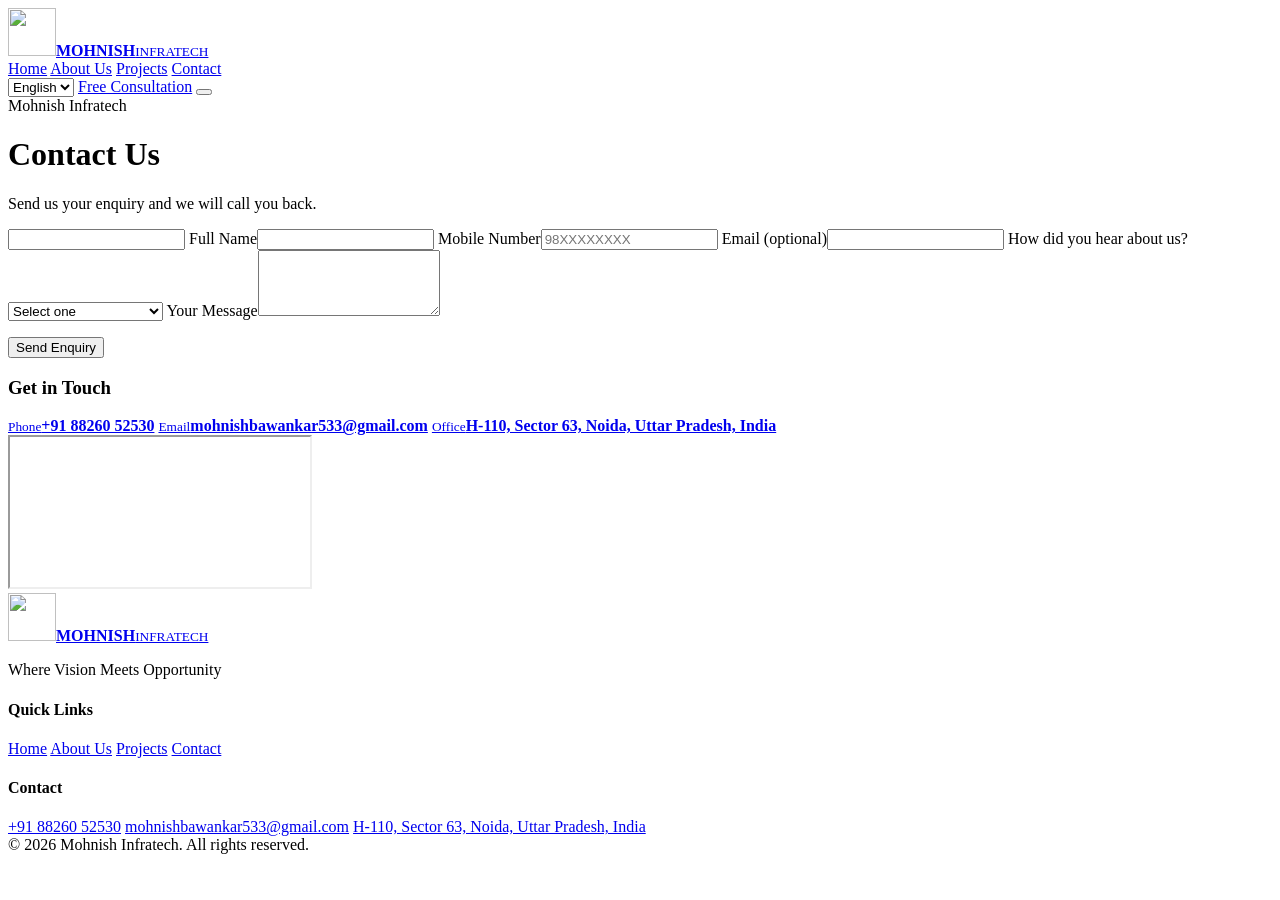
==== contact.html @ 9cff396b "Add files via upload" ====
<!doctype html>
<html lang="en">
<head>
<meta charset="utf-8">
<meta name="viewport" content="width=device-width,initial-scale=1">
<title>Contact Us | Mohnish Infratech</title>
<meta name="description" content="Contact Mohnish Infratech, H-110 Sector 63 Noida. Call, WhatsApp or send an enquiry.">
<meta name="theme-color" content="#060b19">
<meta property="og:title" content="Contact Us | Mohnish Infratech">
<meta property="og:description" content="Contact Mohnish Infratech, H-110 Sector 63 Noida. Call, WhatsApp or send an enquiry.">
<meta property="og:image" content="images/banner.jpg">
<meta property="og:type" content="website">
<link rel="icon" type="image/png" href="images/favicon.png">
<link rel="preconnect" href="https://fonts.googleapis.com">
<link rel="preconnect" href="https://fonts.gstatic.com" crossorigin>
<link href="https://fonts.googleapis.com/css2?family=Cormorant+Garamond:wght@600;700&family=Montserrat:wght@400;600;700&family=Noto+Sans+Devanagari:wght@400;600;700&family=Noto+Sans+Gujarati:wght@400;600;700&family=Noto+Sans+Gurmukhi:wght@400;600;700&display=swap" rel="stylesheet">
<link rel="stylesheet" href="assets/style.css">
</head>
<body data-page="contact">
<header class="site-header">
  <div class="wrap bar">
    <a class="brand" href="index.html" aria-label="Mohnish Infratech"><img src="images/logo-round.png" width="48" height="48" alt=""><span class="brand-t"><b>MOHNISH</b><small>INFRATECH</small></span></a>
    <nav id="nav" class="nav">
      <a href="index.html" data-i18n="nav_home">Home</a>
      <a href="about.html" data-i18n="nav_about">About Us</a>
      <a href="projects.html" data-i18n="nav_projects">Projects</a>
      <a href="contact.html" class=active data-i18n="nav_contact">Contact</a>
    </nav>
    <div class="tools">
      <select id="lang" aria-label="Language"><option value="en">English</option><option value="hi">हिन्दी</option><option value="gu">ગુજરાતી</option><option value="pa">ਪੰਜਾਬੀ</option></select>
      <a class="btn btn-sm" href="contact.html" data-i18n="cta_free">Free Consultation</a>
      <button id="burger" class="burger" aria-label="Menu" aria-expanded="false"><span></span><span></span><span></span></button>
    </div>
  </div>
</header>
<main>
<div class="banner"><div class="wrap"><span class="kicker">Mohnish Infratech</span><h1 class="gold-text" data-i18n="contact_title">Contact Us</h1><p data-i18n="contact_sub">Send us your enquiry and we will call you back.</p></div></div>
<section>
  <div class="wrap contact-grid">
    <div class="card">
      <span id="projPill" class="proj-pill"></span>
      <form id="contactForm" class="form" novalidate>
        <input type="hidden" name="type" value="contact">
        <input type="text" name="website" class="hp" tabindex="-1" autocomplete="off" aria-hidden="true">
        <label for="cname"><span data-i18n="f_name">Full Name</span><input id="cname" type="text" name="name" required maxlength="80" autocomplete="name"></label>
        <label for="cphone"><span data-i18n="f_phone">Mobile Number</span><input id="cphone" type="tel" name="phone" required inputmode="tel" maxlength="20" autocomplete="tel" placeholder="98XXXXXXXX"></label>
        <label for="cemail"><span data-i18n="f_email">Email (optional)</span><input id="cemail" type="email" name="email" maxlength="120" autocomplete="email"></label>
        <label for="csource"><span data-i18n="f_source">How did you hear about us?</span><select id="csource" name="source" required>
  <option value="" data-i18n="f_select">Select one</option>
  <option value="Google Search" data-i18n="src_google">Google Search</option>
  <option value="Facebook" data-i18n="src_facebook">Facebook</option>
  <option value="Instagram" data-i18n="src_instagram">Instagram</option>
  <option value="YouTube" data-i18n="src_youtube">YouTube</option>
  <option value="WhatsApp" data-i18n="src_whatsapp">WhatsApp</option>
  <option value="Friend / Relative" data-i18n="src_friend">Friend / Relative</option>
  <option value="Hoarding / Newspaper" data-i18n="src_ad">Hoarding / Newspaper</option>
  <option value="Other" data-i18n="src_other">Other</option>
</select></label>
        <label for="cmsg"><span data-i18n="f_msg">Your Message</span><textarea id="cmsg" name="message" rows="4" maxlength="1500"></textarea></label>
        <p class="msg" role="alert"></p>
        <button class="btn btn-block" type="submit" data-i18n="f_send">Send Enquiry</button>
        <a class="btn btn-wa btn-block wa-fallback" hidden target="_blank" rel="noopener" href="#" data-i18n="btn_msg_wa">Message on WhatsApp</a>
      </form>
    </div>
    <div class="card">
      <h3 data-i18n="ci_title">Get in Touch</h3>
      <div class="info-list">
        <a href="tel:+918826052530"><small data-i18n="ci_phone">Phone</small><b>+91 88260 52530</b></a>
        <a href="mailto:mohnishbawankar533@gmail.com"><small data-i18n="ci_email">Email</small><b>mohnishbawankar533@gmail.com</b></a>
        <a href="https://www.google.com/maps/search/?api=1&query=H-110+Sector+63+Noida" target="_blank" rel="noopener"><small data-i18n="ci_office">Office</small><b>H-110, Sector 63, Noida, Uttar Pradesh, India</b></a>
      </div>
      <div class="social" data-social></div>
      <iframe class="mapframe" title="Office location map" loading="lazy" referrerpolicy="no-referrer-when-downgrade" src="https://maps.google.com/maps?q=H-110%20Sector%2063%20Noida&z=15&output=embed"></iframe>
    </div>
  </div>
</section>
</main>
<footer class="site-footer">
  <div class="wrap grid foot">
    <div>
      <a class="brand" href="index.html"><img src="images/logo-round.png" width="48" height="48" alt=""><span class="brand-t"><b>MOHNISH</b><small>INFRATECH</small></span></a>
      <p class="tagline" data-i18n="foot_tag">Where Vision Meets Opportunity</p>
      <div class="social" data-social></div>
    </div>
    <div>
      <h4 data-i18n="foot_links">Quick Links</h4>
      <a href="index.html" data-i18n="nav_home">Home</a>
      <a href="about.html" data-i18n="nav_about">About Us</a>
      <a href="projects.html" data-i18n="nav_projects">Projects</a>
      <a href="contact.html" data-i18n="nav_contact">Contact</a>
    </div>
    <div>
      <h4 data-i18n="foot_contact">Contact</h4>
      <a href="tel:+918826052530">+91 88260 52530</a>
      <a href="mailto:mohnishbawankar533@gmail.com">mohnishbawankar533@gmail.com</a>
      <a href="https://www.google.com/maps/search/?api=1&query=H-110+Sector+63+Noida" target="_blank" rel="noopener">H-110, Sector 63, Noida, Uttar Pradesh, India</a>
    </div>
  </div>
  <div class="wrap copy">© <span id="yr">2026</span> Mohnish Infratech. <span data-i18n="foot_rights">All rights reserved.</span></div>
</footer>

<a class="wa-float" href="https://wa.me/918826052530?text=Hello%20Mohnish%20Infratech%2C%20I%20want%20to%20know%20more%20about%20your%20projects." target="_blank" rel="noopener" aria-label="WhatsApp">
  <svg viewBox="0 0 32 32" width="30" height="30" fill="none" stroke="#fff" stroke-width="2.4" stroke-linecap="round" stroke-linejoin="round"><path d="M16 4C9.4 4 4 9.2 4 15.7c0 2.3.7 4.4 1.9 6.200L4.500 27.500l5.800-1.500c1.600.9 3.500 1.400 5.700 1.400 6.600 0 12-5.200 12-11.700S22.600 4 16 4z"/><path d="M12 11.500c.3 2.800 3.700 6.800 7.800 7.600l1.500-1.700-2.700-1.500-1.200 1c-1.300-.5-2.700-1.800-3.300-3.200l1-1.100-1.400-2.700z" fill="#fff" stroke="none"/></svg>
</a>

<div id="lightbox" class="lightbox" hidden><button class="lb-close" aria-label="Close">×</button><img alt=""></div>

<div id="leadModal" class="modal" hidden role="dialog" aria-modal="true" aria-labelledby="popTitle">
  <div class="modal-box">
    <button type="button" class="modal-x" id="popX" aria-label="Close">×</button>
    <div id="popFormWrap">
      <img class="pop-logo" src="images/logo-round.png" alt="" width="76" height="76">
      <h3 id="popTitle" data-i18n="pop_title">Welcome to Mohnish Infratech</h3>
      <p class="sub" data-i18n="pop_sub">Share your details. Our team will contact you with project information.</p>
      <form id="popForm" class="form" novalidate>
        <input type="hidden" name="type" value="popup">
        <input type="text" name="website" class="hp" tabindex="-1" autocomplete="off" aria-hidden="true">
        <label for="pname"><span data-i18n="f_name">Full Name</span><input id="pname" type="text" name="name" required maxlength="80" autocomplete="name"></label>
        <label for="pphone"><span data-i18n="f_phone">Mobile Number</span><input id="pphone" type="tel" name="phone" required inputmode="tel" maxlength="20" autocomplete="tel" placeholder="98XXXXXXXX"></label>
        <label for="pemail"><span data-i18n="f_email">Email (optional)</span><input id="pemail" type="email" name="email" maxlength="120" autocomplete="email"></label>
        <label for="psource"><span data-i18n="f_source">How did you hear about us?</span><select id="psource" name="source" required>
  <option value="" data-i18n="f_select">Select one</option>
  <option value="Google Search" data-i18n="src_google">Google Search</option>
  <option value="Facebook" data-i18n="src_facebook">Facebook</option>
  <option value="Instagram" data-i18n="src_instagram">Instagram</option>
  <option value="YouTube" data-i18n="src_youtube">YouTube</option>
  <option value="WhatsApp" data-i18n="src_whatsapp">WhatsApp</option>
  <option value="Friend / Relative" data-i18n="src_friend">Friend / Relative</option>
  <option value="Hoarding / Newspaper" data-i18n="src_ad">Hoarding / Newspaper</option>
  <option value="Other" data-i18n="src_other">Other</option>
</select></label>
        <p class="msg" role="alert"></p>
        <button class="btn btn-block" type="submit" data-i18n="pop_btn">Get Details</button>
        <a class="btn btn-wa btn-block wa-fallback" hidden target="_blank" rel="noopener" href="#" data-i18n="btn_msg_wa">Message on WhatsApp</a>
      </form>
    </div>
    <div id="popThanks" hidden class="thanks">
      <div class="wcard">
        <img src="images/logo-round.png" alt="" width="84" height="84">
        <h3 data-i18n="wc_title">Welcome to Mohnish Infratech</h3>
        <p data-i18n="wc_sub">Thank you for your interest. Our team will contact you shortly. Keep our details handy.</p>
        <div class="rows">
          <a href="tel:+918826052530"><small data-i18n="ci_phone">Phone</small>+91 88260 52530</a>
          <a href="mailto:mohnishbawankar533@gmail.com"><small data-i18n="ci_email">Email</small>mohnishbawankar533@gmail.com</a>
          <a href="https://www.google.com/maps/search/?api=1&query=H-110+Sector+63+Noida" target="_blank" rel="noopener"><small data-i18n="ci_office">Office</small>H-110, Sector 63, Noida, Uttar Pradesh, India</a>
        </div>
      </div>
      <a class="btn btn-wa btn-block" target="_blank" rel="noopener" href="https://wa.me/918826052530?text=Hello%20Mohnish%20Infratech%2C%20I%20want%20to%20know%20more%20about%20your%20projects." data-i18n="pop_chat">Chat on WhatsApp</a>
      <button type="button" class="btn btn-line btn-block" id="popClose" data-i18n="pop_close">Close</button>
    </div>
  </div>
</div>

<script src="assets/config.js"></script>
<script src="assets/i18n.js"></script>
<script src="assets/app.js"></script>
<script>document.getElementById('yr').textContent=new Date().getFullYear();</script>
</body>
</html>
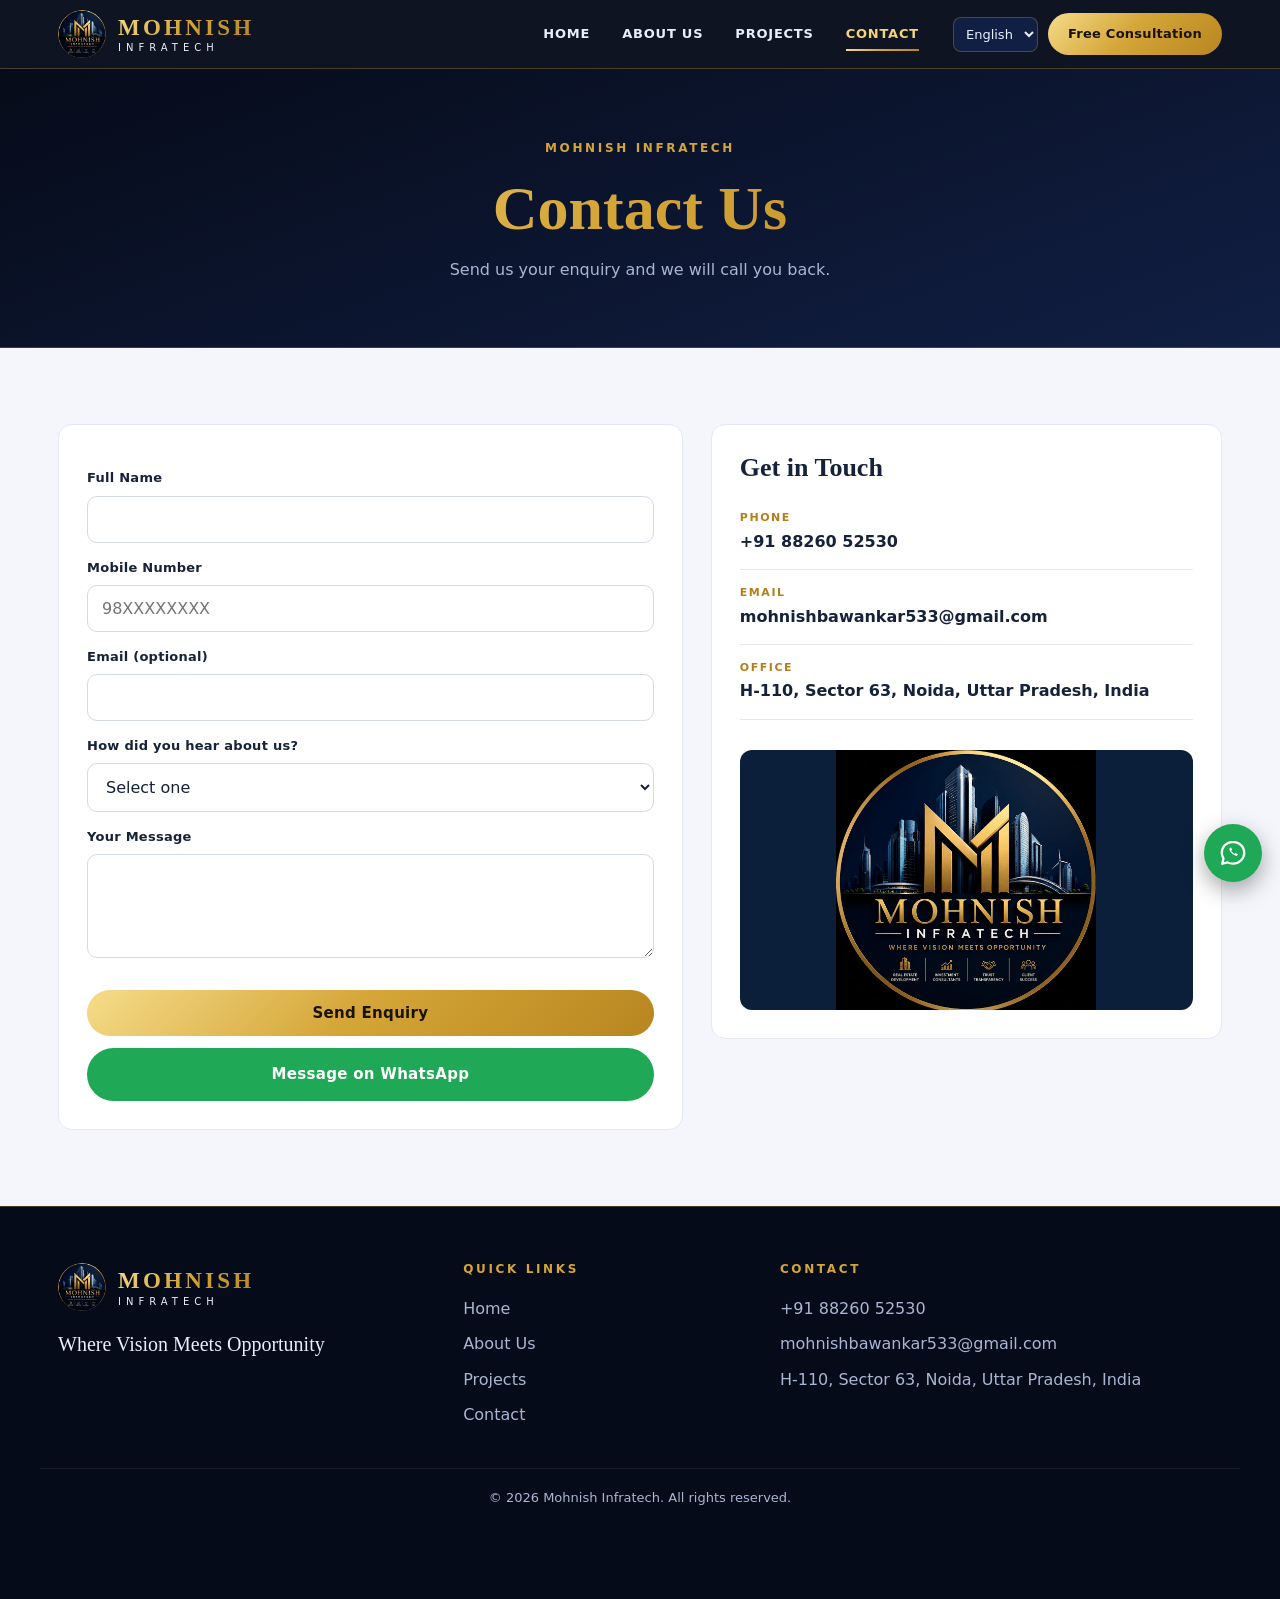
==== commit da0496ab: "Add files via upload" ====
--- a/contact.html
+++ b/contact.html
@@ -70,7 +70,7 @@
         <a href="https://www.google.com/maps/search/?api=1&query=H-110+Sector+63+Noida" target="_blank" rel="noopener"><small data-i18n="ci_office">Office</small><b>H-110, Sector 63, Noida, Uttar Pradesh, India</b></a>
       </div>
       <div class="social" data-social></div>
-      <iframe class="mapframe" title="Office location map" loading="lazy" referrerpolicy="no-referrer-when-downgrade" src="https://maps.google.com/maps?q=H-110%20Sector%2063%20Noida&z=15&output=embed"></iframe>
+      <img class="mapframe" src="images/logo.jpg" alt="Mohnish Infratech" loading="lazy" style="object-fit:contain;background:#0b1f3a">
     </div>
   </div>
 </section>
--- a/assets/style.css
+++ b/assets/style.css
@@ -0,0 +1,208 @@
+/* Mohnish Infratech – navy and gold, taken from the logo */
+:root{
+  --ink:#060b19;--navy:#0a1330;--navy2:#111f44;--navy3:#182a58;
+  --gold:#d4a537;--gold-hi:#f3d47a;--gold-lo:#b27f1c;
+  --gold-grad:linear-gradient(135deg,#f6dc8a 0%,#d4a537 48%,#b8861f 100%);
+  --line:rgba(212,165,55,.3);
+  --paper:#f4f6fb;--white:#fff;--text:#16213a;--text-soft:#4a5774;--on-dark:#e9eefb;--on-dark-soft:#a9b6d3;
+  --r:14px;
+  --serif:'Cormorant Garamond','Noto Sans Devanagari','Noto Sans Gujarati','Noto Sans Gurmukhi',Georgia,serif;
+  --sans:'Montserrat','Noto Sans Devanagari','Noto Sans Gujarati','Noto Sans Gurmukhi',system-ui,sans-serif;
+}
+*{box-sizing:border-box}
+html{scroll-behavior:smooth;background:var(--ink)}
+body{margin:0;font-family:var(--sans);background:var(--paper);color:var(--text);line-height:1.7;-webkit-text-size-adjust:100%}
+html[lang=hi] :is(body,.serif){--serif:'Noto Sans Devanagari','Montserrat',sans-serif}
+html[lang=gu] :is(body,.serif){--serif:'Noto Sans Gujarati','Montserrat',sans-serif}
+html[lang=pa] :is(body,.serif){--serif:'Noto Sans Gurmukhi','Montserrat',sans-serif}
+body.noscroll{overflow:hidden}
+img{max-width:100%;height:auto;display:block}
+a{color:inherit}
+h1,h2,h3,h4{font-family:var(--serif);line-height:1.15;margin:0 0 .45em;text-wrap:balance}
+.wrap{width:100%;max-width:1200px;margin-inline:auto;padding-left:max(18px,env(safe-area-inset-left,0px));padding-right:max(18px,env(safe-area-inset-right,0px))}
+.kicker{font-family:var(--sans);font-size:12px;font-weight:700;letter-spacing:.22em;text-transform:uppercase;color:var(--gold)}
+.gold-text{background:var(--gold-grad);-webkit-background-clip:text;background-clip:text;color:transparent}
+
+/* Buttons */
+.btn{display:inline-flex;align-items:center;justify-content:center;gap:8px;background:var(--gold-grad);color:#1a1204;font-weight:700;font-family:var(--sans);border:0;border-radius:999px;padding:14px 28px;text-decoration:none;cursor:pointer;font-size:15px;letter-spacing:.02em;transition:transform .15s,box-shadow .15s}
+.btn:hover{transform:translateY(-2px);box-shadow:0 10px 26px rgba(212,165,55,.35)}
+.btn:focus-visible,a:focus-visible,select:focus-visible,input:focus-visible,textarea:focus-visible,button:focus-visible{outline:2px solid var(--gold-hi);outline-offset:2px}
+.btn-sm{padding:10px 20px;font-size:13px}
+.btn-block{display:flex;width:100%;margin-top:12px}
+.btn-line{background:transparent;color:var(--gold-hi);border:1.5px solid var(--gold)}
+.btn-line:hover{background:rgba(212,165,55,.12);box-shadow:none}
+.btn-wa{background:#1fa855;color:#fff}
+.btn-dark{background:var(--navy);color:var(--gold-hi)}
+.btn:disabled{opacity:.6;cursor:wait}
+
+/* Header */
+.site-header{position:sticky;top:env(safe-area-inset-top,0px);z-index:50;background:rgba(6,11,25,.96);backdrop-filter:blur(8px);border-bottom:1px solid var(--line)}
+body::before{content:"";position:fixed;inset:0 0 auto;height:env(safe-area-inset-top,0px);z-index:90;background:var(--ink)}
+.bar{display:flex;align-items:center;gap:20px;padding-block:10px;position:relative}
+.brand{display:flex;align-items:center;gap:12px;text-decoration:none}
+.brand img{width:48px;height:48px;border-radius:50%}
+.brand-t{display:flex;flex-direction:column;line-height:1.1}
+.brand-t b{font-family:var(--serif);font-size:23px;letter-spacing:.14em;font-weight:700;background:var(--gold-grad);-webkit-background-clip:text;background-clip:text;color:transparent}
+.brand-t small{font-size:10px;letter-spacing:.5em;color:var(--on-dark);margin-top:2px}
+.nav{display:flex;gap:4px;margin-left:auto}
+.nav a{color:var(--on-dark);text-decoration:none;padding:10px 14px;font-weight:600;font-size:13px;letter-spacing:.06em;text-transform:uppercase;border-radius:6px;position:relative}
+.nav a:hover{color:var(--gold-hi)}
+.nav a.active{color:var(--gold-hi)}
+.nav a.active::after{content:"";position:absolute;left:14px;right:14px;bottom:4px;height:2px;background:var(--gold-grad)}
+.tools{display:flex;align-items:center;gap:10px}
+.tools select{background:var(--navy2);color:var(--on-dark);border:1px solid var(--line);border-radius:8px;padding:8px;font-size:13px;font-family:inherit}
+.burger{display:none;background:none;border:0;padding:8px;cursor:pointer}
+.burger span{display:block;width:24px;height:2px;background:var(--gold-hi);margin:5px 0}
+
+/* Hero */
+.hero{background:radial-gradient(900px 500px at 85% 20%,rgba(212,165,55,.16),transparent 60%),linear-gradient(160deg,var(--ink),var(--navy) 60%,var(--navy2));color:var(--on-dark);overflow:hidden}
+.hero .wrap{display:grid;grid-template-columns:1.1fr .9fr;gap:40px;align-items:center;padding-block:76px 80px}
+.hero h1{font-size:clamp(40px,6vw,74px);font-weight:700;margin:.25em 0 .35em}
+.hero p.lead{font-size:17px;color:var(--on-dark-soft);max-width:540px}
+.actions{display:flex;flex-wrap:wrap;gap:12px;margin-top:28px}
+.hero-logo{position:relative;justify-self:center;width:min(440px,100%)}
+.hero-logo img{border-radius:50%;width:100%;box-shadow:0 0 0 1px var(--line),0 30px 80px rgba(0,0,0,.55),0 0 90px rgba(212,165,55,.18)}
+
+/* Sections */
+section{padding-block:76px}
+.sec-head{max-width:720px;margin:0 0 40px}
+.sec-head.center{margin-inline:auto;text-align:center}
+.sec-head h2{font-size:clamp(32px,4.4vw,50px);font-weight:700;margin-top:10px}
+.sec-head p{color:var(--text-soft);margin:0}
+.dark{background:linear-gradient(170deg,var(--navy),var(--ink));color:var(--on-dark)}
+.dark .sec-head p{color:var(--on-dark-soft)}
+.grid{display:grid;gap:22px}
+.g2{grid-template-columns:repeat(2,minmax(0,1fr))}.g3{grid-template-columns:repeat(3,minmax(0,1fr))}.g4{grid-template-columns:repeat(4,minmax(0,1fr))}
+
+/* Pillars */
+.pillar{background:var(--white);border:1px solid #e3e8f2;border-radius:var(--r);padding:28px 24px}
+.pillar .ic{width:54px;height:54px;border-radius:50%;background:var(--navy);display:grid;place-items:center;margin-bottom:16px;box-shadow:0 0 0 1px var(--gold)}
+.pillar .ic svg{width:26px;height:26px;stroke:var(--gold-hi);fill:none;stroke-width:1.7;stroke-linecap:round;stroke-linejoin:round}
+.pillar h3{font-size:24px;margin-bottom:6px}
+.pillar p{margin:0;color:var(--text-soft);font-size:14.5px}
+
+/* Projects */
+.proj{background:linear-gradient(160deg,var(--navy2),var(--navy));border:1px solid var(--line);border-radius:var(--r);padding:30px 26px;display:flex;flex-direction:column;gap:6px;position:relative;overflow:hidden;transition:transform .2s,border-color .2s}
+.proj:hover{transform:translateY(-4px);border-color:var(--gold)}
+.proj .mark{font-family:Georgia,serif;font-size:88px;line-height:.8;position:absolute;right:16px;top:14px;opacity:.14;background:var(--gold-grad);-webkit-background-clip:text;background-clip:text;color:transparent;font-weight:700}
+.proj .tag{font-size:11px;letter-spacing:.2em;text-transform:uppercase;color:var(--gold);font-weight:700}
+.proj h3{font-size:32px;margin:6px 0 2px;color:#fff}
+.proj p{margin:0 0 18px;color:var(--on-dark-soft);font-size:14px}
+.proj .btn{align-self:flex-start;margin-top:auto}
+
+/* Banner band */
+.band{padding-block:0;background:var(--ink)}
+.band img{width:100%;max-height:560px;object-fit:cover;cursor:zoom-in}
+
+/* Founder */
+.founder{display:grid;grid-template-columns:.8fr 1.2fr;gap:56px;align-items:center}
+.portrait{position:relative;justify-self:center;width:min(380px,100%)}
+.portrait img{border-radius:var(--r);aspect-ratio:4/5;object-fit:cover;object-position:50% 20%;width:100%;box-shadow:0 24px 60px rgba(10,19,48,.3)}
+.portrait::after{content:"";position:absolute;inset:14px -14px -14px 14px;border:1.5px solid var(--gold);border-radius:var(--r);z-index:-1}
+.founder h2{font-size:clamp(34px,4.6vw,54px)}
+.founder .role{color:var(--gold-lo);font-weight:700;letter-spacing:.08em;font-size:13px;text-transform:uppercase}
+.founder p{color:var(--text-soft);font-size:17px;max-width:560px}
+
+/* Gallery */
+.gallery{display:grid;grid-template-columns:repeat(4,minmax(0,1fr));gap:14px}
+.shot{margin:0;position:relative;border-radius:var(--r);overflow:hidden;background:var(--navy)}
+.shot img{aspect-ratio:4/3;width:100%;object-fit:cover;cursor:zoom-in;transition:transform .4s}
+.shot:hover img{transform:scale(1.05)}
+.shot figcaption{position:absolute;left:0;right:0;bottom:0;padding:34px 14px 12px;font-size:13px;font-weight:600;color:#fff;background:linear-gradient(transparent,rgba(6,11,25,.88));pointer-events:none}
+.news{display:grid;grid-template-columns:repeat(2,minmax(0,1fr));gap:20px;align-items:center}
+.news img{border-radius:var(--r);border:1px solid var(--line);cursor:zoom-in;width:100%}
+.note{font-size:13px;color:var(--on-dark-soft);margin-top:22px}
+
+/* About */
+.about-grid{display:grid;grid-template-columns:1.1fr .9fr;gap:48px;align-items:center}
+.about-grid p{font-size:17px;color:var(--text-soft)}
+.about-grid img{border-radius:50%;width:min(380px,100%);justify-self:center;box-shadow:0 20px 50px rgba(10,19,48,.3)}
+.card{background:var(--white);border:1px solid #e3e8f2;border-radius:var(--r);padding:28px}
+.card h3{font-size:26px}
+.card p{margin:0;color:var(--text-soft)}
+
+/* Banner header */
+.banner{background:linear-gradient(160deg,var(--ink),var(--navy2));color:var(--on-dark);padding-block:64px;text-align:center;border-bottom:1px solid var(--line)}
+.banner h1{font-size:clamp(38px,5.4vw,62px);margin:.2em 0 .2em}
+.banner p{color:var(--on-dark-soft);max-width:640px;margin:0 auto}
+
+/* CTA */
+.cta{background:var(--gold-grad);color:#1a1204;text-align:center;padding-block:60px}
+.cta h2{font-size:clamp(30px,4vw,46px)}
+.cta p{margin:0 0 22px}
+.cta .actions{justify-content:center;margin-top:0}
+.cta .btn{background:var(--navy);color:var(--gold-hi)}
+.cta .btn-line{background:transparent;color:#1a1204;border-color:#1a1204}
+
+/* Forms */
+.form label{display:block;font-weight:600;font-size:13px;margin-top:14px;letter-spacing:.02em}
+.form input,.form select,.form textarea{display:block;width:100%;margin-top:6px;padding:13px 14px;border:1.5px solid #d3dae8;border-radius:10px;font-size:16px;font-family:inherit;background:#fff;color:var(--text)}
+.form input:focus,.form select:focus,.form textarea:focus{border-color:var(--gold);box-shadow:0 0 0 3px rgba(212,165,55,.22);outline:0}
+.hp{position:absolute!important;left:-9999px!important;height:0;width:0;opacity:0}
+.msg{min-height:20px;font-size:14px;margin:10px 0 0}.msg.err{color:#b3261e}.msg.ok{color:#1b7f3b;font-weight:600}
+.contact-grid{display:grid;grid-template-columns:1.1fr .9fr;gap:28px;align-items:start}
+.info-list a,.info-list div.row{display:block;padding:14px 0;border-bottom:1px solid #e3e8f2;text-decoration:none}
+.info-list small{display:block;color:var(--gold-lo);font-weight:700;text-transform:uppercase;letter-spacing:.14em;font-size:11px}
+.info-list b{font-size:16px;font-weight:600;word-break:break-word}
+.mapframe{border:0;width:100%;height:260px;border-radius:12px;margin-top:18px;background:#dde3ef}
+.proj-pill{display:none;background:rgba(212,165,55,.14);border:1px solid var(--gold);color:var(--gold-lo);border-radius:999px;padding:6px 14px;font-size:13px;font-weight:700;margin-bottom:6px}
+.proj-pill.on{display:inline-block}
+
+/* Footer */
+.site-footer{background:var(--ink);color:var(--on-dark-soft);padding-top:56px;border-top:1px solid var(--line)}
+.foot{grid-template-columns:1.3fr 1fr 1.5fr}
+.foot h4{font-family:var(--sans);font-size:12px;letter-spacing:.22em;text-transform:uppercase;color:var(--gold);margin-bottom:14px}
+.foot a{display:block;text-decoration:none;padding:4px 0;word-break:break-word}
+.foot a:hover{color:var(--gold-hi)}
+.foot .brand{display:flex;padding:0 0 10px}
+.foot .tagline{font-family:var(--serif);font-size:20px;color:var(--on-dark);margin:6px 0 0}
+.social{display:flex;gap:10px;margin-top:12px}
+.social a{width:40px;height:40px;border:1px solid var(--line);border-radius:50%;display:grid;place-items:center;padding:0}
+.social a:hover{background:rgba(212,165,55,.15)}
+.social svg{width:19px;height:19px;stroke:var(--gold-hi);fill:none;stroke-width:1.8;stroke-linecap:round;stroke-linejoin:round}
+.copy{border-top:1px solid rgba(255,255,255,.08);margin-top:36px;padding-top:18px;padding-bottom:90px;font-size:13px;text-align:center}
+
+.wa-float{position:fixed;right:calc(18px + env(safe-area-inset-right,0px));bottom:calc(18px + env(safe-area-inset-bottom,0px));z-index:60;width:58px;height:58px;border-radius:50%;background:#1fa855;display:grid;place-items:center;box-shadow:0 8px 22px rgba(0,0,0,.35)}
+
+/* Modal + welcome card */
+.modal{position:fixed;inset:0;z-index:100;background:rgba(3,6,14,.78);display:grid;place-items:center;padding:max(16px,env(safe-area-inset-top,0px)) max(16px,env(safe-area-inset-right,0px)) max(16px,env(safe-area-inset-bottom,0px)) max(16px,env(safe-area-inset-left,0px));overflow-y:auto}
+.modal[hidden],.lightbox[hidden]{display:none}
+.modal-box{position:relative;background:#fff;border-radius:20px;width:min(440px,100%);padding:30px 26px 26px;box-shadow:0 24px 70px rgba(0,0,0,.55);animation:pop .3s ease;border-top:5px solid var(--gold)}
+@keyframes pop{from{transform:translateY(24px) scale(.96);opacity:0}to{transform:none;opacity:1}}
+@media (prefers-reduced-motion:reduce){.modal-box{animation:none}.btn,.shot img,.proj{transition:none}}
+.modal-x{position:absolute;right:12px;top:6px;border:0;background:none;font-size:32px;line-height:1;cursor:pointer;color:#667}
+.pop-logo{width:76px;height:76px;border-radius:50%;margin:0 auto 10px;box-shadow:0 0 0 2px var(--gold)}
+.modal h3{text-align:center;font-size:28px;margin-bottom:4px}
+.modal p.sub{text-align:center;margin:0 0 4px;font-size:14px;color:var(--text-soft)}
+.wcard{background:linear-gradient(160deg,var(--ink),var(--navy2));color:var(--on-dark);border-radius:16px;padding:22px 18px;text-align:center;border:1px solid var(--gold)}
+.wcard img{width:84px;height:84px;border-radius:50%;margin:0 auto 10px;box-shadow:0 0 0 2px var(--gold)}
+.wcard h3{color:#fff;font-size:26px}
+.wcard p{margin:0 0 12px;font-size:13.5px;color:var(--on-dark-soft)}
+.wcard .rows{text-align:left;border-top:1px solid var(--line);margin-top:8px}
+.wcard .rows a{display:block;text-decoration:none;padding:9px 0;border-bottom:1px solid rgba(255,255,255,.08);font-size:14px;word-break:break-word}
+.wcard .rows small{display:block;color:var(--gold);font-size:10px;letter-spacing:.18em;text-transform:uppercase;font-weight:700}
+.thanks .btn-line{color:#5a4410;border-color:var(--gold)}
+.lightbox{position:fixed;inset:0;z-index:120;background:rgba(0,0,0,.93);display:grid;place-items:center;padding:16px;overflow:auto}
+.lightbox img{max-height:94vh;width:auto;max-width:100%;border-radius:8px}
+.lb-close{position:fixed;right:16px;top:calc(10px + env(safe-area-inset-top,0px));font-size:40px;color:#fff;background:none;border:0;cursor:pointer}
+
+@media (max-width:960px){
+  .hero .wrap,.founder,.about-grid,.contact-grid{grid-template-columns:1fr}
+  .hero-logo{order:-1;width:min(260px,70%)}
+  .g4,.gallery{grid-template-columns:repeat(2,minmax(0,1fr))}
+  .g3{grid-template-columns:1fr}
+  .foot{grid-template-columns:1fr}
+  .burger{display:block}
+  .nav{position:absolute;left:0;right:0;top:100%;background:var(--ink);flex-direction:column;padding:8px 18px 16px;display:none;border-bottom:1px solid var(--line);margin-left:0}
+  .nav.open{display:flex}
+  .nav a.active::after{left:0;right:auto;width:36px;bottom:6px}
+  .tools{margin-left:auto}.tools .btn-sm{display:none}
+  .founder{gap:40px}.portrait::after{inset:10px -10px -10px 10px}
+}
+@media (max-width:600px){
+  .g2,.g4,.news{grid-template-columns:1fr}
+  .gallery{grid-template-columns:1fr 1fr;gap:10px}
+  section{padding-block:54px}
+  .hero .wrap{padding-block:34px 56px}
+  .brand-t b{font-size:19px}.brand-t small{letter-spacing:.4em}
+}
